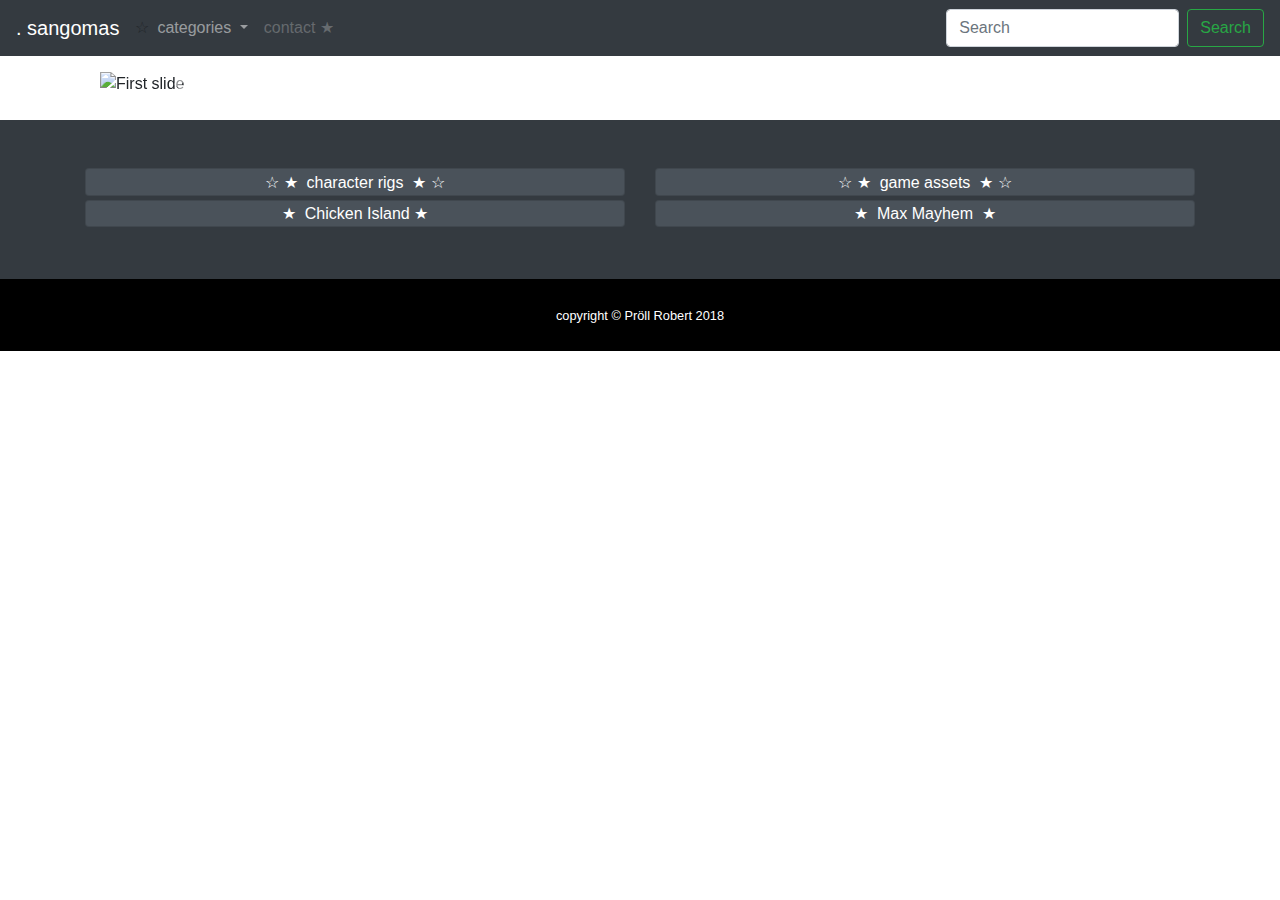
==== index.html @ 05f72e72 "initial site" ====
<!doctype html>
<html lang="en">
  <head>
    <!-- Required meta tags -->
    <meta charset="utf-8">
    <meta name="viewport" content="width=device-width, initial-scale=1, shrink-to-fit=no">

    <!-- Bootstrap CSS -->
    <link rel="stylesheet" href="css/bootstrap.min.css" integrity="sha384-MCw98/SFnGE8fJT3GXwEOngsV7Zt27NXFoaoApmYm81iuXoPkFOJwJ8ERdknLPMO" crossorigin="anonymous">
    <link rel="stylesheet" href="boot.css">
    <link href="sticky-footer.css" rel="stylesheet">

  <title>sangomas</title>
  </head>
  <body>



    <nav class="navbar fixed-top navbar-expand-lg navbar-dark bg-dark">
      <a class="navbar-brand" href="index.html">. sangomas</a>&#9734;
      <button class="navbar-toggler" type="button" data-toggle="collapse" data-target="#navbarSupportedContent" aria-controls="navbarSupportedContent" aria-expanded="false" aria-label="Toggle navigation">
        <span class="navbar-toggler-icon"></span>
      </button>

      <div class="collapse navbar-collapse" id="navbarSupportedContent">
        <ul class="navbar-nav mr-auto">

          <li class="nav-item dropdown">
            <a class="nav-link dropdown-toggle" href="#" id="navbarDropdown" role="button" data-toggle="dropdown" aria-haspopup="true" aria-expanded="false">
              categories
            </a>
            <div class="dropdown-menu" aria-labelledby="navbarDropdown">
              <a class="dropdown-item" href="rigs.html">character rigs</a>
              <a class="dropdown-item" href="assets.html">game assets</a>
                <a class="dropdown-item" href="ChickenIsland.html">Chicken Island</a>
              <div class="dropdown-divider"></div>
              <a class="dropdown-item" href="mm25.html">Max Mayhem</a>
            </div>
          </li>
          <li class="nav-item">
            <a class="nav-link disabled" href="#">contact&nbsp;&#9733;</a>
          </li>
        </ul>
        <form class="form-inline my-2 my-lg-0">
          <input class="form-control mr-sm-2" type="search" placeholder="Search" aria-label="Search">
          <button class="btn btn-outline-success my-2 my-sm-0" type="submit">Search</button>
        </form>
      </div>
    </nav>
    <br>
    <br>






           <div class="container">



               <div class="col-lg-12">

                 <div id="carouselExampleIndicators" class="carousel slide my-4" data-ride="carousel">
                   <ol class="carousel-indicators">
                     <li data-target="#carouselExampleIndicators" data-slide-to="0" class="active"></li>
                     <li data-target="#carouselExampleIndicators" data-slide-to="1"></li>
                     <li data-target="#carouselExampleIndicators" data-slide-to="2"></li>
                   </ol>
                   <div class="carousel-inner" role="listbox">
                     <div class="carousel-item active">
                       <img class="d-block img-fluid" src="rigspic2.png"  alt="First slide">
                     </div>
                     <div class="carousel-item">
                       <img class="d-block img-fluid" src="assetpic.png" alt="Second slide">
                     </div>
                     <div class="carousel-item">

                        <img class="d-block img-fluid" src="motionpic.png" alt="Third slide"></img>


                      </div>

                   </div>
                   <a class="carousel-control-prev" href="#carouselExampleIndicators" role="button" data-slide="prev">
                     <span class="carousel-control-prev-icon" aria-hidden="true"></span>
                     <span class="sr-only">Previous</span>
                   </a>
                   <a class="carousel-control-next" href="#carouselExampleIndicators" role="button" data-slide="next">
                     <span class="carousel-control-next-icon" aria-hidden="true"></span>
                     <span class="sr-only">Next</span>
                   </a>
                 </div>

                 <div class="row">





                 </div>
                 <!-- /.row -->

               </div>
               <!-- /.col-lg-9 -->

             </div>
             <!-- /.row -->

           </div>


           <footer class="py-5 bg-dark">

             <div class="container">

               <div class="row">

               <div class="col-lg-6 col-md-6 mb-1">
                 <div style="background-color: #4a525a" class="card h-55">
                  <a href="rigs.html">



                     <middle class="text-white"> <center style="margin-top: 0.3%">&#9734; &#9733; &nbsp;character rigs&nbsp; &#9733; &#9734;</middle></center>

                 </div>
               </div></a>

               <div class="col-lg-6 col-md-6 mb-1">
                 <div style="background-color: #4a525a" class="card h-55">
<a href="assets.html">




                     <middle class="text-white"><center style="margin-top: 0.3%">&#9734; &#9733; &nbsp;game assets&nbsp; &#9733; &#9734;</center></middle>

                 </div>
               </div></a>

               <div class="col-lg-6 col-md-6 mb-1">
                 <div style="background-color: #4a525a" class="card h-55">
<a href="ChickenIsland.html">





                     <middle class="text-white"><center style="margin-top: 0.3%">&#9733; &nbsp;Chicken Island&nbsp;&#9733;</center></middle>

                   </div>
                 </div></a>


               <div class="col-lg-6 col-md-6 mb-1">

                 <div style="background-color: #4a525a" class="card h-55">
<a href="mm25.html">




                     <middle class="text-white"><center style="margin-top: 0.3%">&#9733; &nbsp;Max Mayhem&nbsp; &#9733;</center></middle>

                 </div>
                   </div></a>
             </div>
   </footer>

                 <div style="background-color: black"></br>
                   <p style="background-color: black" class="m-0 text-center text-white"><small>copyright &copy; Pröll Robert 2018</small></p></br>
                 </div>

                 <!-- /.container -->
             <!-- /.container -->






    <!-- Optional JavaScript -->
    <!-- jQuery first, then Popper.js, then Bootstrap JS -->
    <script src="https://code.jquery.com/jquery-3.3.1.slim.min.js" integrity="sha384-q8i/X+965DzO0rT7abK41JStQIAqVgRVzpbzo5smXKp4YfRvH+8abtTE1Pi6jizo" crossorigin="anonymous"></script>
    <script src="https://cdnjs.cloudflare.com/ajax/libs/popper.js/1.14.3/umd/popper.min.js" integrity="sha384-ZMP7rVo3mIykV+2+9J3UJ46jBk0WLaUAdn689aCwoqbBJiSnjAK/l8WvCWPIPm49" crossorigin="anonymous"></script>
    <script src="js/bootstrap.min.js" integrity="sha384-ChfqqxuZUCnJSK3+MXmPNIyE6ZbWh2IMqE241rYiqJxyMiZ6OW/JmZQ5stwEULTy" crossorigin="anonymous"></script>
  </body>
</html>
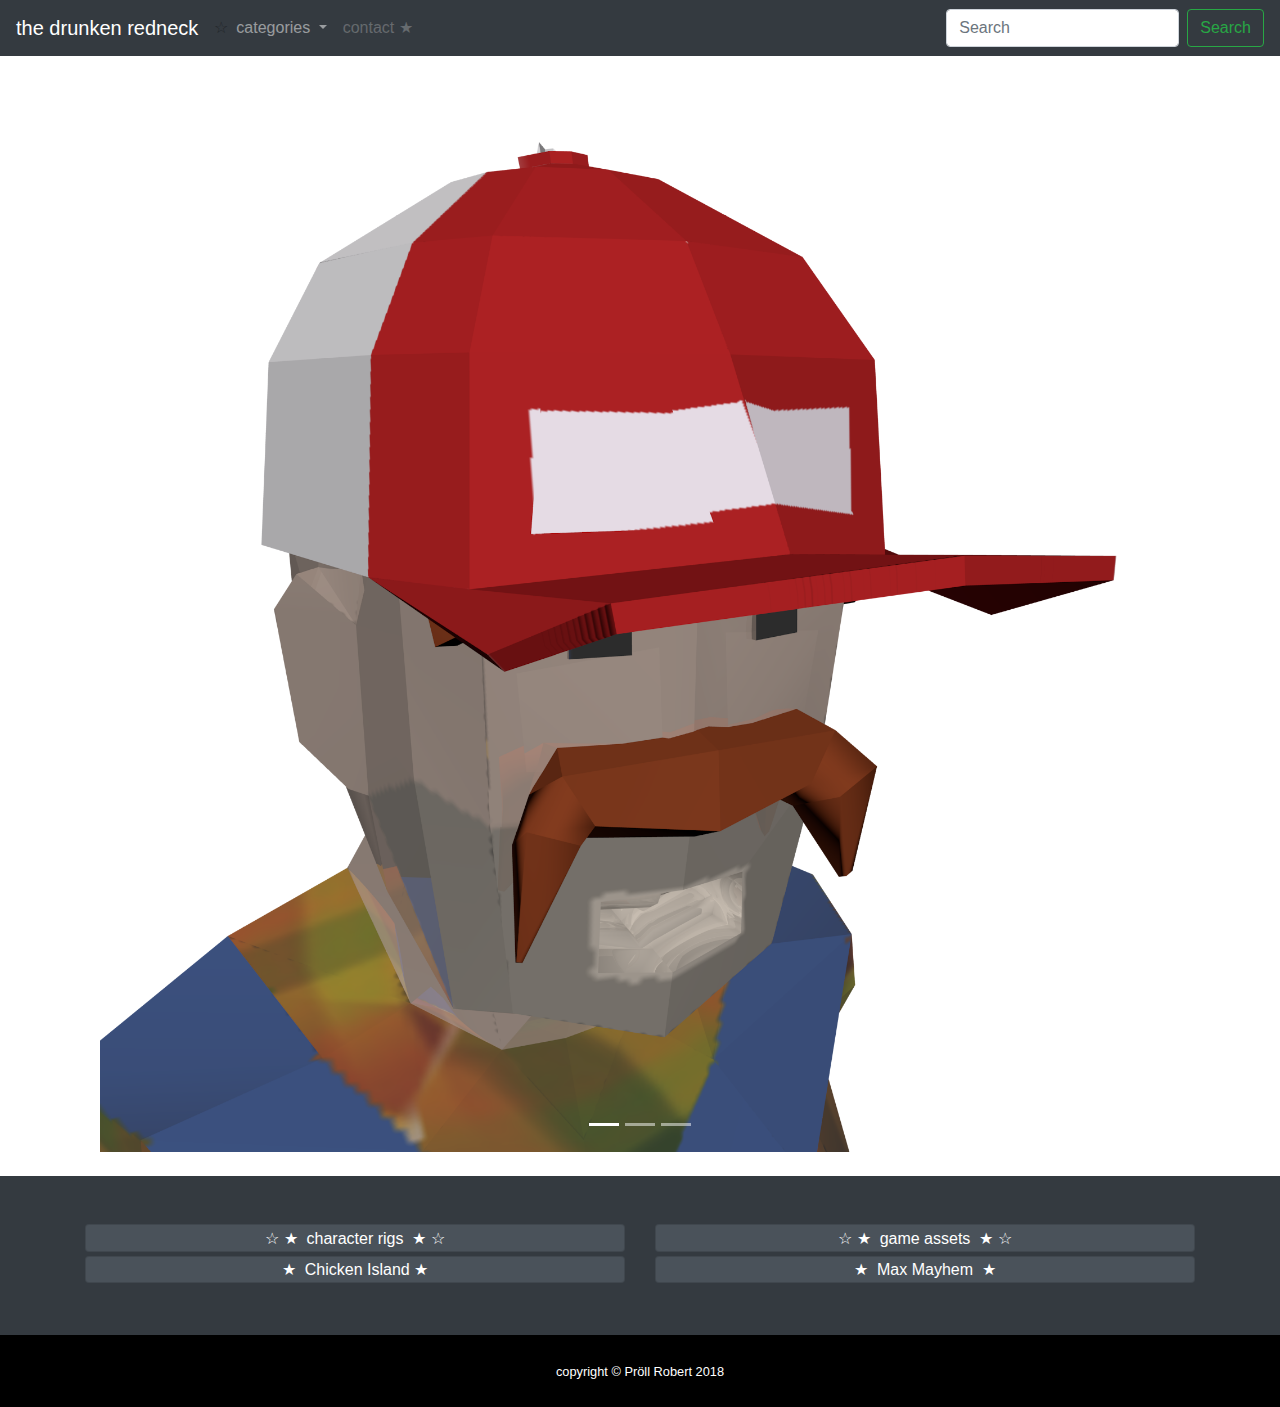
==== commit 9cdac9ea: "mobile_FPS_79" ====
--- a/index.html
+++ b/index.html
@@ -10,14 +10,14 @@
     <link rel="stylesheet" href="boot.css">
     <link href="sticky-footer.css" rel="stylesheet">
 
-  <title>sangomas</title>
+  <title>thedrunkenredneck</title>
   </head>
   <body>
 
 
 
     <nav class="navbar fixed-top navbar-expand-lg navbar-dark bg-dark">
-      <a class="navbar-brand" href="index.html">. sangomas</a>&#9734;
+      <a class="navbar-brand" href="index.html">the drunken redneck</a>&#9734;
       <button class="navbar-toggler" type="button" data-toggle="collapse" data-target="#navbarSupportedContent" aria-controls="navbarSupportedContent" aria-expanded="false" aria-label="Toggle navigation">
         <span class="navbar-toggler-icon"></span>
       </button>
@@ -30,11 +30,11 @@
               categories
             </a>
             <div class="dropdown-menu" aria-labelledby="navbarDropdown">
-              <a class="dropdown-item" href="rigs.html">character rigs</a>
-              <a class="dropdown-item" href="assets.html">game assets</a>
-                <a class="dropdown-item" href="ChickenIsland.html">Chicken Island</a>
+              <a class="dropdown-item" href="rigs.html">...</a>
+              <a class="dropdown-item" href="assets.html">...</a>
+                <a class="dropdown-item" href="ChickenIsland.html">...</a>
               <div class="dropdown-divider"></div>
-              <a class="dropdown-item" href="mm25.html">Max Mayhem</a>
+              <a class="dropdown-item" href="mm25.html">contact</a>
             </div>
           </li>
           <li class="nav-item">
@@ -69,17 +69,9 @@
                    </ol>
                    <div class="carousel-inner" role="listbox">
                      <div class="carousel-item active">
-                       <img class="d-block img-fluid" src="rigspic2.png"  alt="First slide">
+                       <img class="d-block img-fluid" src="CharMenuImg.png"  alt="First slide">
                      </div>
-                     <div class="carousel-item">
-                       <img class="d-block img-fluid" src="assetpic.png" alt="Second slide">
-                     </div>
-                     <div class="carousel-item">
-
-                        <img class="d-block img-fluid" src="motionpic.png" alt="Third slide"></img>
-
-
-                      </div>
+                     
 
                    </div>
                    <a class="carousel-control-prev" href="#carouselExampleIndicators" role="button" data-slide="prev">
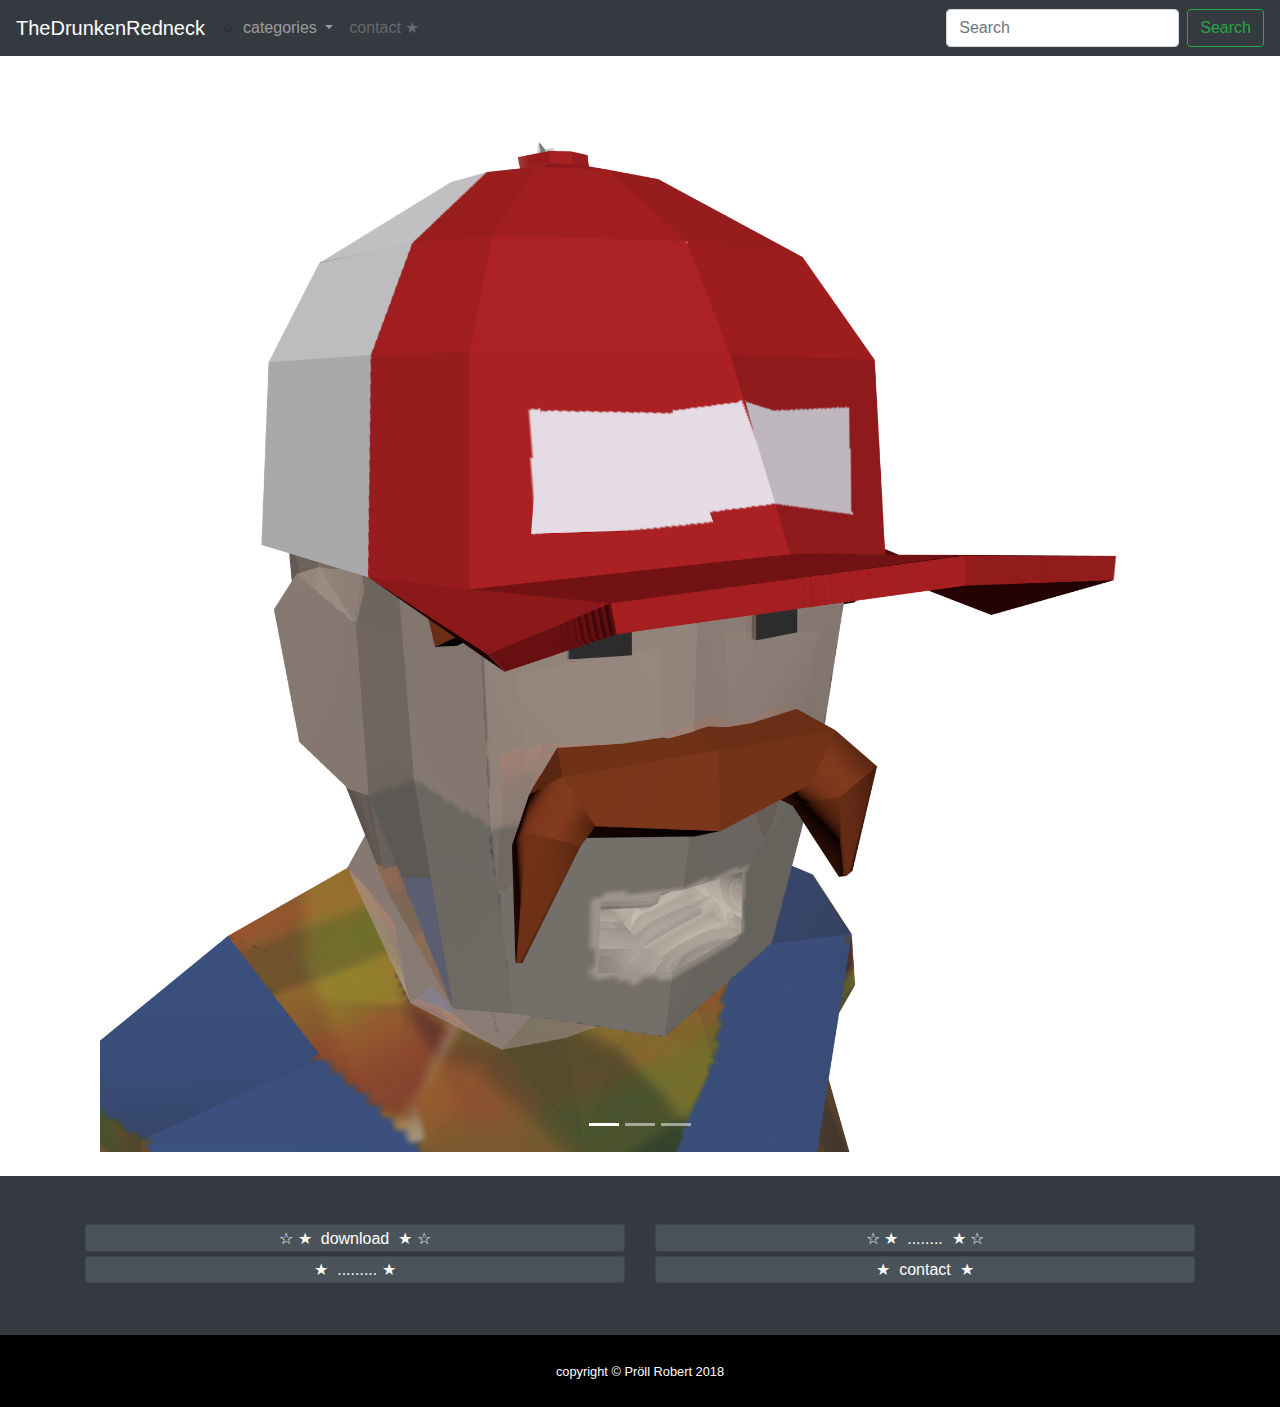
==== commit 24068b3c: "redneck_1" ====
--- a/index.html
+++ b/index.html
@@ -17,7 +17,7 @@
 
 
     <nav class="navbar fixed-top navbar-expand-lg navbar-dark bg-dark">
-      <a class="navbar-brand" href="index.html">the drunken redneck</a>&#9734;
+      <a class="navbar-brand" href="index.html">TheDrunkenRedneck</a>&#9734;
       <button class="navbar-toggler" type="button" data-toggle="collapse" data-target="#navbarSupportedContent" aria-controls="navbarSupportedContent" aria-expanded="false" aria-label="Toggle navigation">
         <span class="navbar-toggler-icon"></span>
       </button>
@@ -71,7 +71,7 @@
                      <div class="carousel-item active">
                        <img class="d-block img-fluid" src="CharMenuImg.png"  alt="First slide">
                      </div>
-                     
+
 
                    </div>
                    <a class="carousel-control-prev" href="#carouselExampleIndicators" role="button" data-slide="prev">
@@ -110,11 +110,11 @@
 
                <div class="col-lg-6 col-md-6 mb-1">
                  <div style="background-color: #4a525a" class="card h-55">
-                  <a href="rigs.html">
+                  <a href="redneck_1.apk">
 
 
 
-                     <middle class="text-white"> <center style="margin-top: 0.3%">&#9734; &#9733; &nbsp;character rigs&nbsp; &#9733; &#9734;</middle></center>
+                     <middle class="text-white"> <center style="margin-top: 0.3%">&#9734; &#9733; &nbsp;download&nbsp; &#9733; &#9734;</middle></center>
 
                  </div>
                </div></a>
@@ -126,7 +126,7 @@
 
 
 
-                     <middle class="text-white"><center style="margin-top: 0.3%">&#9734; &#9733; &nbsp;game assets&nbsp; &#9733; &#9734;</center></middle>
+                     <middle class="text-white"><center style="margin-top: 0.3%">&#9734; &#9733; &nbsp;........&nbsp; &#9733; &#9734;</center></middle>
 
                  </div>
                </div></a>
@@ -139,7 +139,7 @@
 
 
 
-                     <middle class="text-white"><center style="margin-top: 0.3%">&#9733; &nbsp;Chicken Island&nbsp;&#9733;</center></middle>
+                     <middle class="text-white"><center style="margin-top: 0.3%">&#9733; &nbsp;.........&nbsp;&#9733;</center></middle>
 
                    </div>
                  </div></a>
@@ -148,12 +148,12 @@
                <div class="col-lg-6 col-md-6 mb-1">
 
                  <div style="background-color: #4a525a" class="card h-55">
-<a href="mm25.html">
+<a href="contact.html">
 
 
 
 
-                     <middle class="text-white"><center style="margin-top: 0.3%">&#9733; &nbsp;Max Mayhem&nbsp; &#9733;</center></middle>
+                     <middle class="text-white"><center style="margin-top: 0.3%">&#9733; &nbsp;contact&nbsp; &#9733;</center></middle>
 
                  </div>
                    </div></a>
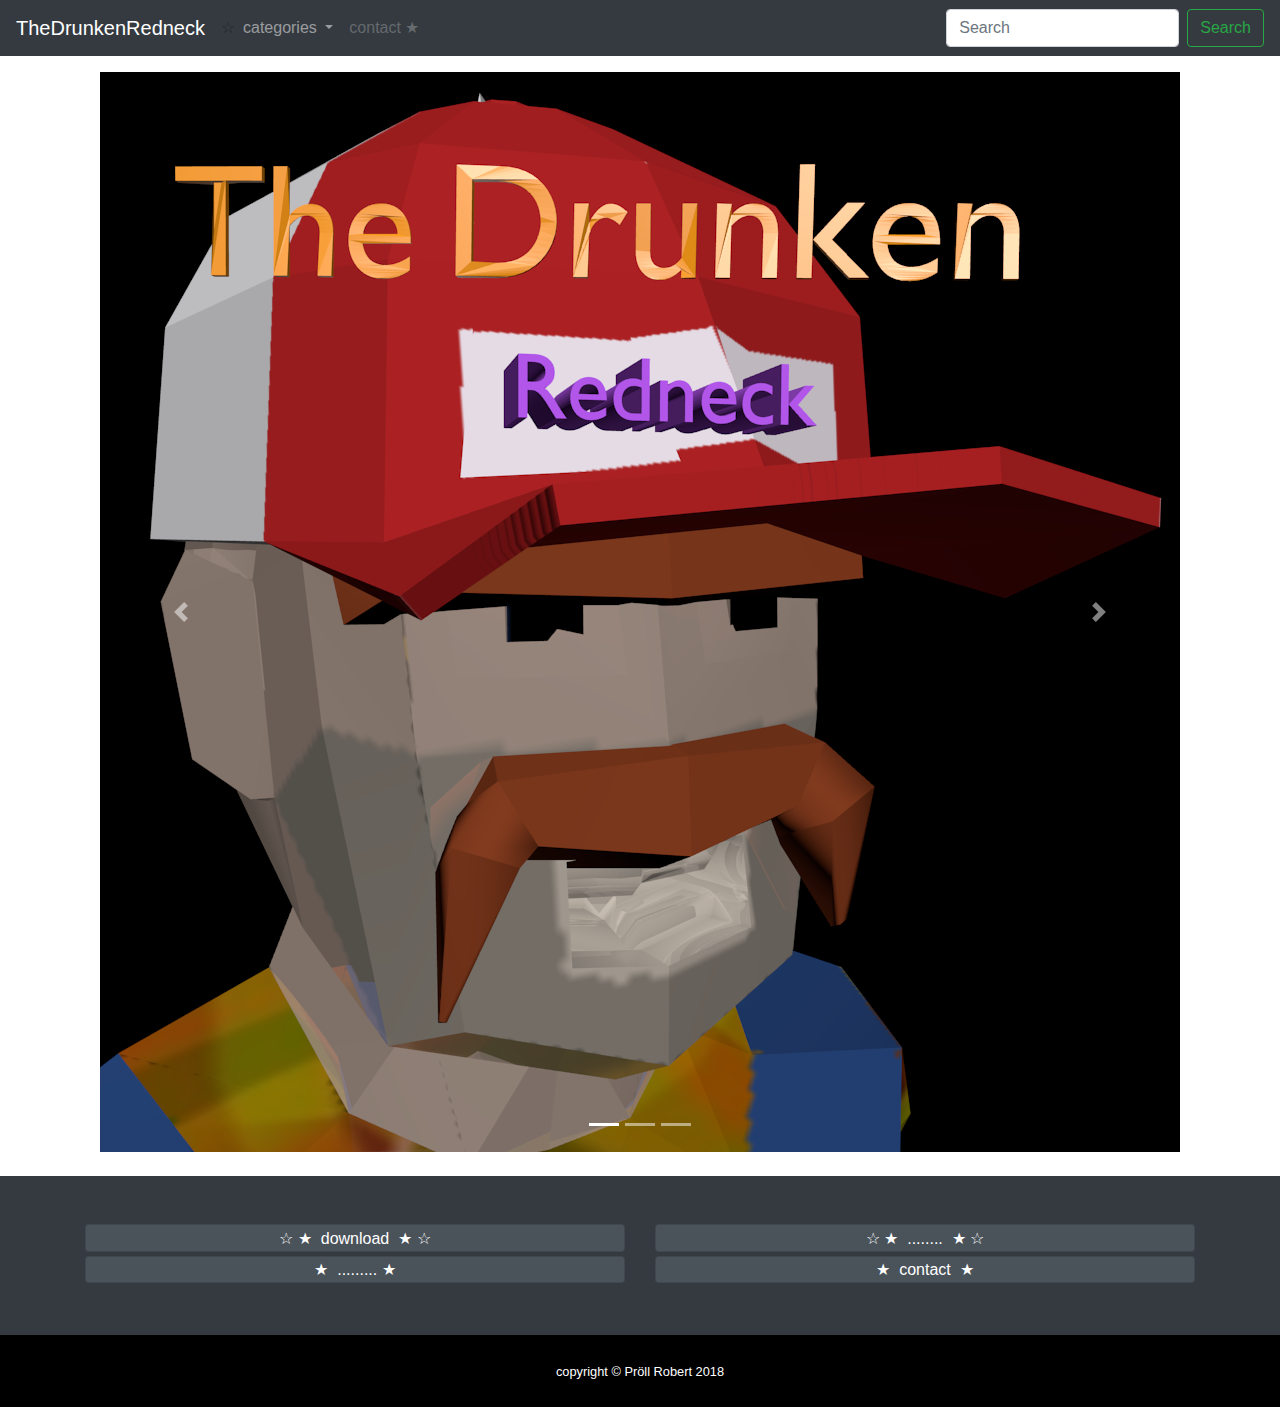
==== commit 20196fe7: "redneck_1.1" ====
--- a/index.html
+++ b/index.html
@@ -69,7 +69,7 @@
                    </ol>
                    <div class="carousel-inner" role="listbox">
                      <div class="carousel-item active">
-                       <img class="d-block img-fluid" src="CharMenuImg.png"  alt="First slide">
+                       <img class="d-block img-fluid" src="IconRedneck.png"  alt="First slide">
                      </div>
 
 
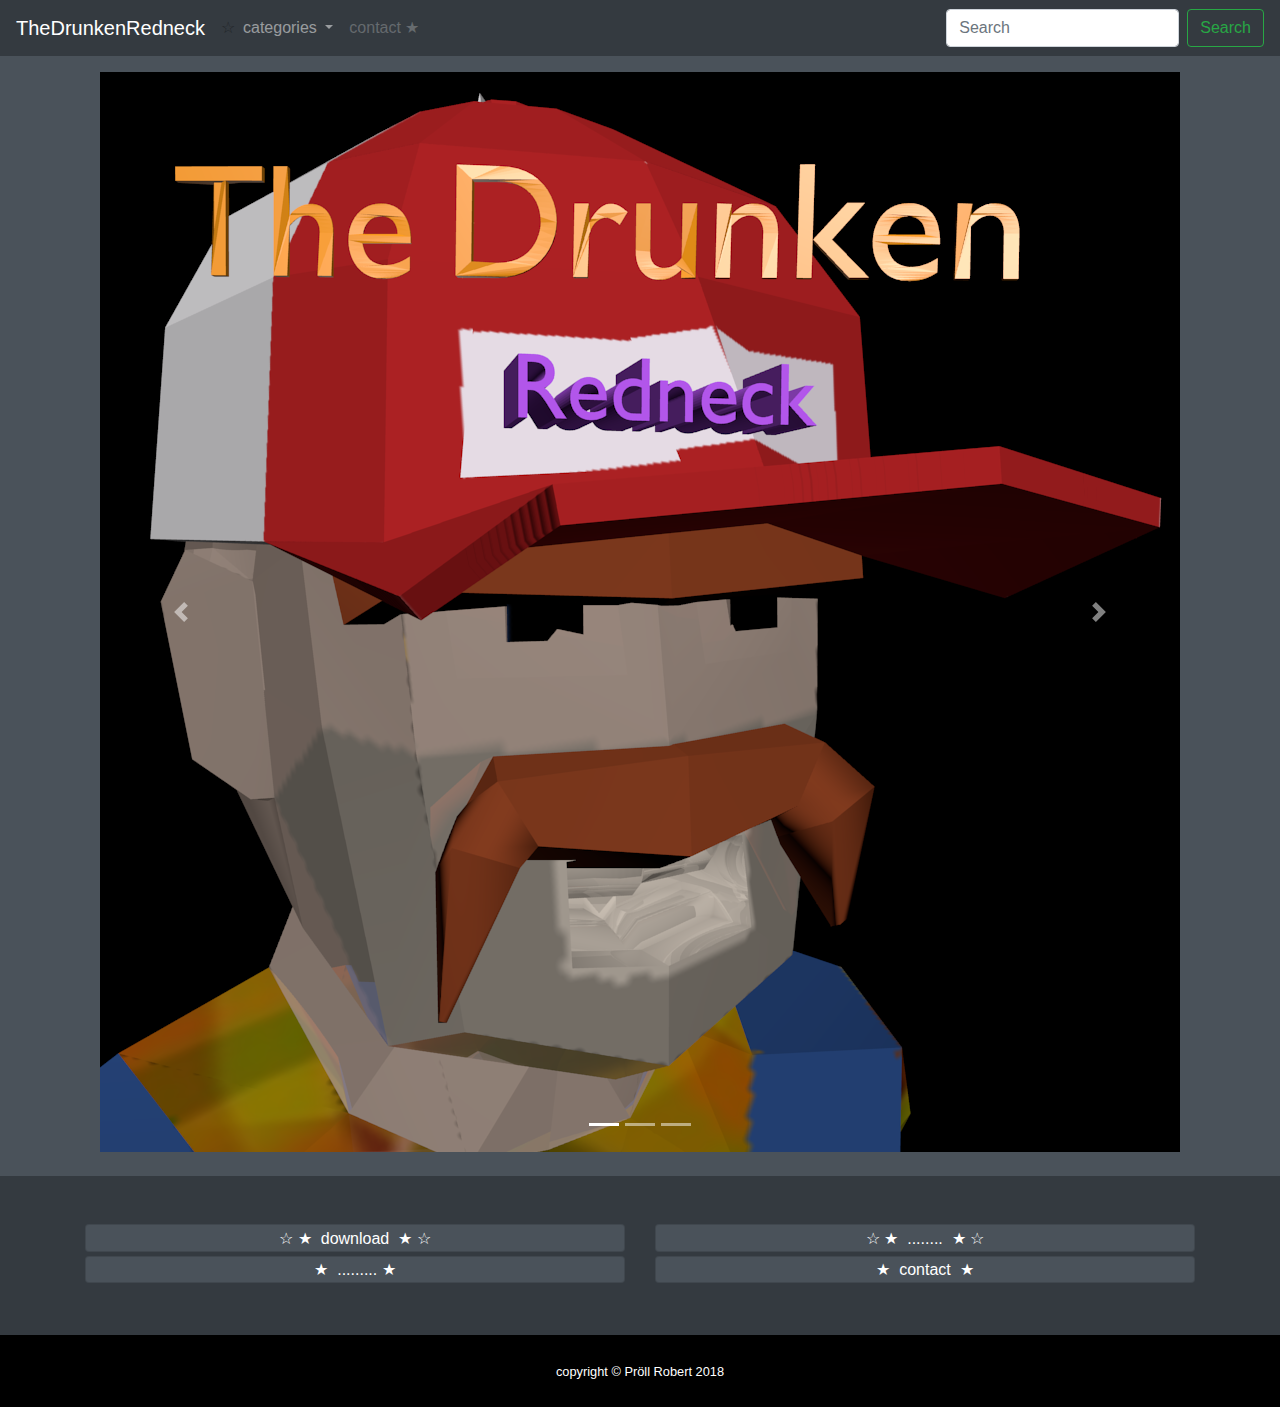
==== commit 7b5d66ff: "responsive" ====
--- a/index.html
+++ b/index.html
@@ -47,11 +47,9 @@
         </form>
       </div>
     </nav>
+    <div style="background-color: #4a525a">
     <br>
     <br>
-
-
-
 
 
 
@@ -73,7 +71,7 @@
                      </div>
 
 
-                   </div>
+
                    <a class="carousel-control-prev" href="#carouselExampleIndicators" role="button" data-slide="prev">
                      <span class="carousel-control-prev-icon" aria-hidden="true"></span>
                      <span class="sr-only">Previous</span>
@@ -88,15 +86,14 @@
 
 
 
-
-
+</div>
                  </div>
                  <!-- /.row -->
 
                </div>
                <!-- /.col-lg-9 -->
 
-             </div>
+
              <!-- /.row -->
 
            </div>
@@ -110,7 +107,7 @@
 
                <div class="col-lg-6 col-md-6 mb-1">
                  <div style="background-color: #4a525a" class="card h-55">
-                  <a href="redneck_1.apk">
+                  <a href="redneck_demo_2.apk">
 
 
 
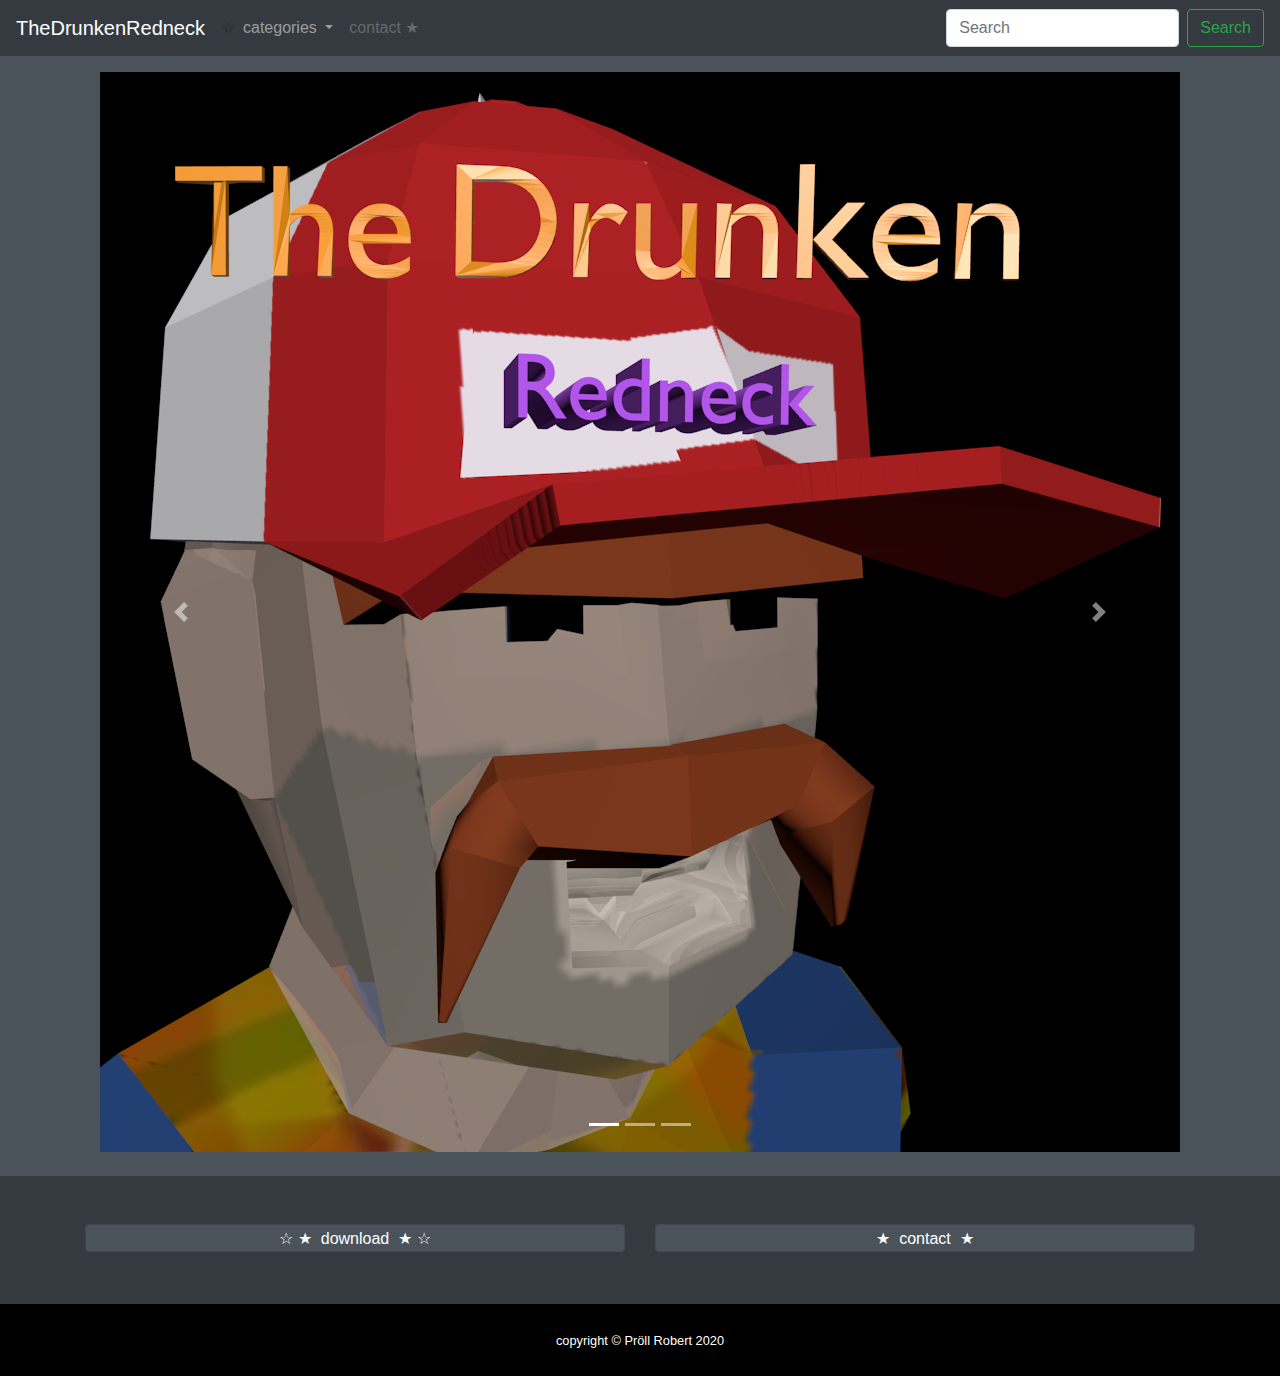
==== commit 86d9f664: "link" ====
--- a/index.html
+++ b/index.html
@@ -30,15 +30,13 @@
               categories
             </a>
             <div class="dropdown-menu" aria-labelledby="navbarDropdown">
-              <a class="dropdown-item" href="rigs.html">...</a>
-              <a class="dropdown-item" href="assets.html">...</a>
-                <a class="dropdown-item" href="ChickenIsland.html">...</a>
+              <a class="dropdown-item" href="index.html">home</a>
               <div class="dropdown-divider"></div>
-              <a class="dropdown-item" href="mm25.html">contact</a>
+              <a class="dropdown-item" href="contact.html">contact</a>
             </div>
           </li>
           <li class="nav-item">
-            <a class="nav-link disabled" href="#">contact&nbsp;&#9733;</a>
+            <a class="nav-link disabled" href="contact.html">contact&nbsp;&#9733;</a>
           </li>
         </ul>
         <form class="form-inline my-2 my-lg-0">
@@ -118,33 +116,7 @@
 
                <div class="col-lg-6 col-md-6 mb-1">
                  <div style="background-color: #4a525a" class="card h-55">
-<a href="assets.html">
 
-
-
-
-                     <middle class="text-white"><center style="margin-top: 0.3%">&#9734; &#9733; &nbsp;........&nbsp; &#9733; &#9734;</center></middle>
-
-                 </div>
-               </div></a>
-
-               <div class="col-lg-6 col-md-6 mb-1">
-                 <div style="background-color: #4a525a" class="card h-55">
-<a href="ChickenIsland.html">
-
-
-
-
-
-                     <middle class="text-white"><center style="margin-top: 0.3%">&#9733; &nbsp;.........&nbsp;&#9733;</center></middle>
-
-                   </div>
-                 </div></a>
-
-
-               <div class="col-lg-6 col-md-6 mb-1">
-
-                 <div style="background-color: #4a525a" class="card h-55">
 <a href="contact.html">
 
 
@@ -158,7 +130,7 @@
    </footer>
 
                  <div style="background-color: black"></br>
-                   <p style="background-color: black" class="m-0 text-center text-white"><small>copyright &copy; Pröll Robert 2018</small></p></br>
+                   <p style="background-color: black" class="m-0 text-center text-white"><small>copyright &copy; Pröll Robert 2020</small></p></br>
                  </div>
 
                  <!-- /.container -->
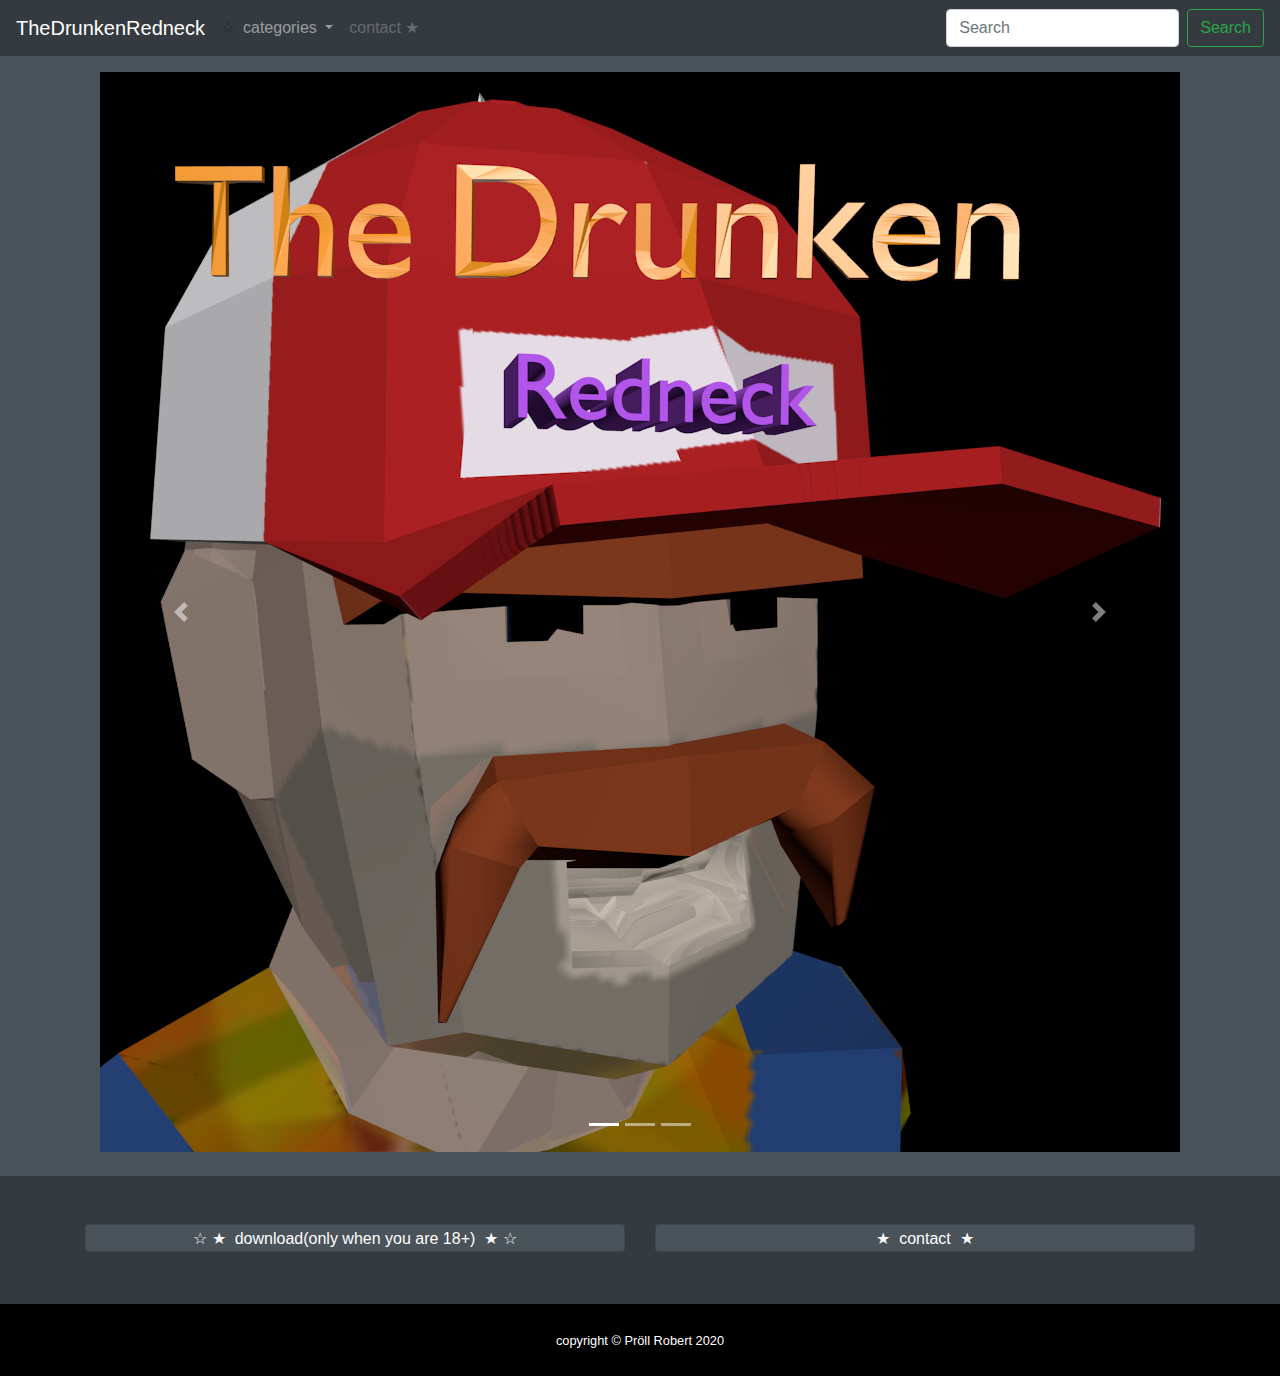
==== commit aba13b60: "ageControl" ====
--- a/index.html
+++ b/index.html
@@ -109,7 +109,7 @@
 
 
 
-                     <middle class="text-white"> <center style="margin-top: 0.3%">&#9734; &#9733; &nbsp;download&nbsp; &#9733; &#9734;</middle></center>
+                     <middle class="text-white"> <center style="margin-top: 0.3%">&#9734; &#9733; &nbsp;download(only when you are 18+)&nbsp; &#9733; &#9734;</middle></center>
 
                  </div>
                </div></a>
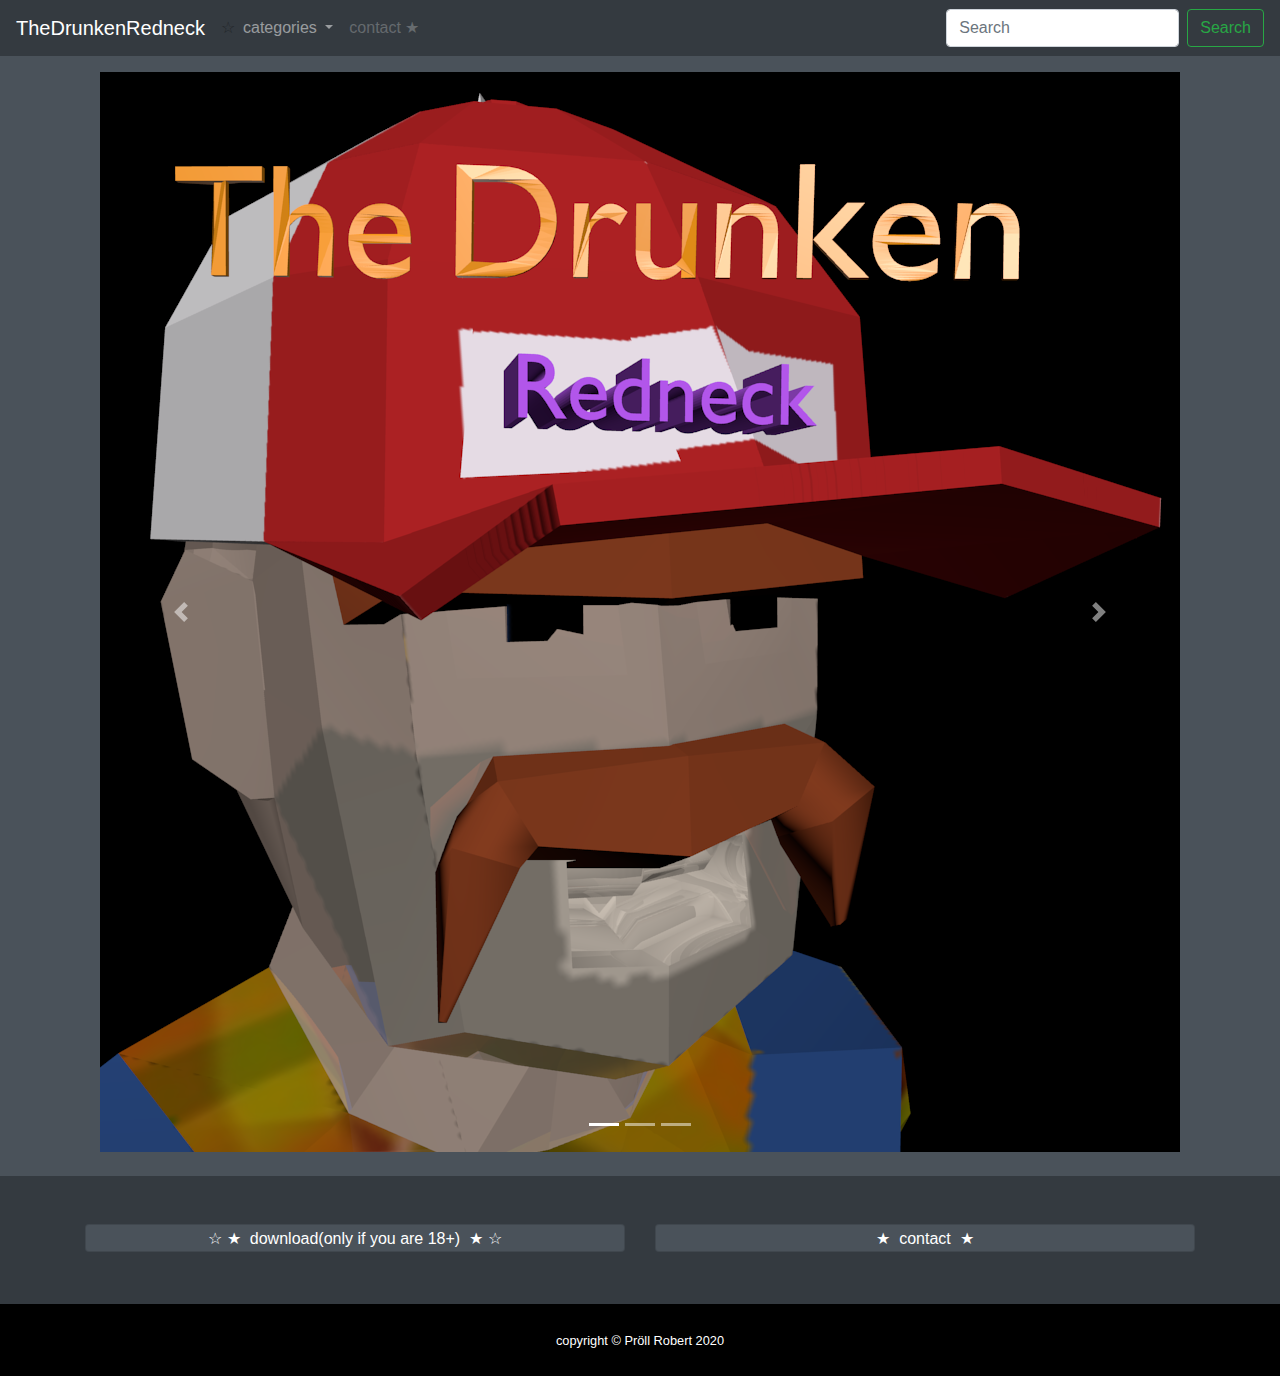
==== commit db499ed4: "correct" ====
--- a/index.html
+++ b/index.html
@@ -109,7 +109,7 @@
 
 
 
-                     <middle class="text-white"> <center style="margin-top: 0.3%">&#9734; &#9733; &nbsp;download(only when you are 18+)&nbsp; &#9733; &#9734;</middle></center>
+                     <middle class="text-white"> <center style="margin-top: 0.3%">&#9734; &#9733; &nbsp;download(only if you are 18+)&nbsp; &#9733; &#9734;</middle></center>
 
                  </div>
                </div></a>
